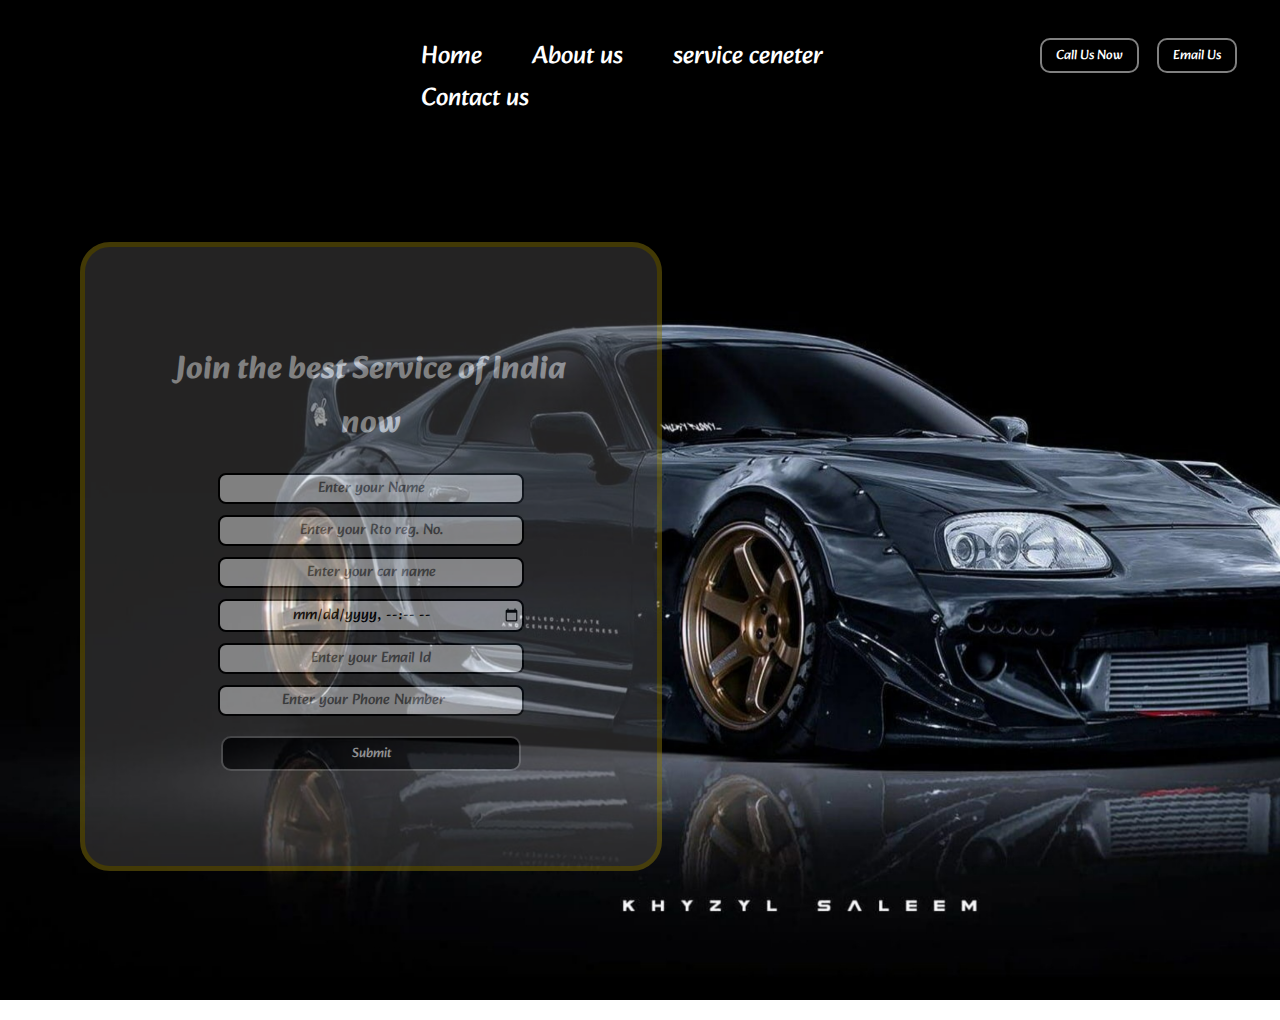
==== index.html @ c38f49a7 "car service website" ====
<!DOCTYPE html>
<html lang="en">

<head>
    <meta charset="UTF-8">
    <meta http-equiv="X-UA-Compatible" content="IE=edge">
    <meta name="viewport" content="width=device-width, initial-scale=1.0">
    <title>JP Supraa Hub</title>
    <link rel="stylesheet" href="css/stylesheet.css">
    <link rel="preconnect" href="https://fonts.googleapis.com">
    <link rel="preconnect" href="https://fonts.gstatic.com" crossorigin>
    <link href="https://fonts.googleapis.com/css2?family=Alkatra&display=swap" rel="stylesheet">

    <style>
        /* CSS Reset */
        body {
            font-family: 'Alkatra', cursive;
            margin: 0px;
            padding: 0px;
            background-image: url('supra.jpg');
            background-repeat: no-repeat;
            height: 1000px;
            background-size: 1600px 1000px;
        }

        .left {
            display: inline-block;
            /* border: 2px solid red; */
            position: absolute;
            left: 34px;
            top: 15px;
        }

        .mid {
            display: block;
            width: 44%;
            margin: 20px auto;
            /* border: 2px solid green; */
        }

        .right {
            display: inline-block;
            /* border: 2px solid yellow; */
            position: absolute;
            right: 34px;
            top: 20px;
        }

        .navbar {
            display: inline-block;
            
        }

        .navbar li {
            display: inline-block;
            font-size: 25px;
        }

        .navbar li a {
            color: white;
            text-decoration: none;
            padding: 34px 23px;
        }

        .navbar li a:hover,
        .navbar li a.active {
            text-decoration: underline;
            color: grey;

        }

        .left img {
            width: 100px;
            border-radius: 50px;

        }

        .left div {
            text-align: center;
            color: white;
            line-height: 19px;
            font-size: 26px;
        }

        .btn {
            font-family: 'Alkatra', cursive;
            display: inline-block;
            margin: 18px 9px;
            color: white;
            background-color: black;
            padding: 4px 14px;
            border: 2px solid grey;
            border-radius: 10px;
            cursor: pointer;
        }

        .btn:hover,
        .btn.active {
            background-color: grey;
        }

        .container {
            border: 5px solid rgb(132, 114, 11);
            background-color: rgb(72, 71, 71);
            opacity: 0.5;
            margin: 106px 80px;
            padding: 75px;
            width: 33%;
            border-radius: 30px;
            color: white;
        }

        .form-group input {
            font-family: 'Alkatra', cursive;
            text-align: center;
            display: block;
            width: 300px;
            padding: 1px;
            border: 2px solid black;
            margin: 11px auto;
            font-size: 15px;
            border-radius: 8px;
        }

        .container h1 {
            text-align: center;
        }

        .container button {
            display: block;
            width: 300px;
            margin: 20px auto;
        }
    </style>
</head>

<body>
    <header class="header">

        <!-- left box for logo   -->
        <div class="left">
            <img src="https://i.pinimg.com/280x280_RS/d9/a4/1b/d9a41ba52b1251c48c656a9f442b0da1.jpg" alt="">
            <div></div>
        </div>
        <!-- mid box for navbar -->
        <div class="mid">
            <ul class="navbar">
                <li><a href="#">Home</a></li>
                <li><a href="#">About us</a></li>
                <li><a href="#">service ceneter</a></li>
                <li><a href="#">Contact us</a></li>
            </ul>
        </div>

        <!-- right box for buttons -->
        <div class="right">
            <button class="btn">Call Us Now</button><button class="btn">Email Us</button>
        </div>
    </header>
    <div class="container">
        <h1>Join the best Service of India now</h1>
        <form action="noaction.php">
            <div class="form-group">
                <input type="text" name="" placeholder="Enter your Name">
            </div>
            <div class="form-group">
                <input type="text" name="" placeholder="Enter your Rto reg. No.">
            </div>
            <div class="form-group">
                <input type="text" name="" placeholder="Enter your car name">
            </div>
            <div class="form-group">
                <input type="datetime-local" placeholder="Book your service time slot">
            </div>
            <div class="form-group">
                <input type="email" name="" placeholder="Enter your Email Id" id="email">
            </div>
            <div class="form-group">
                <input type="number" name="" placeholder="Enter your Phone Number">
            </div>
            <button class="btn">Submit</button>
        </form>
    </div>
</body>

</html>
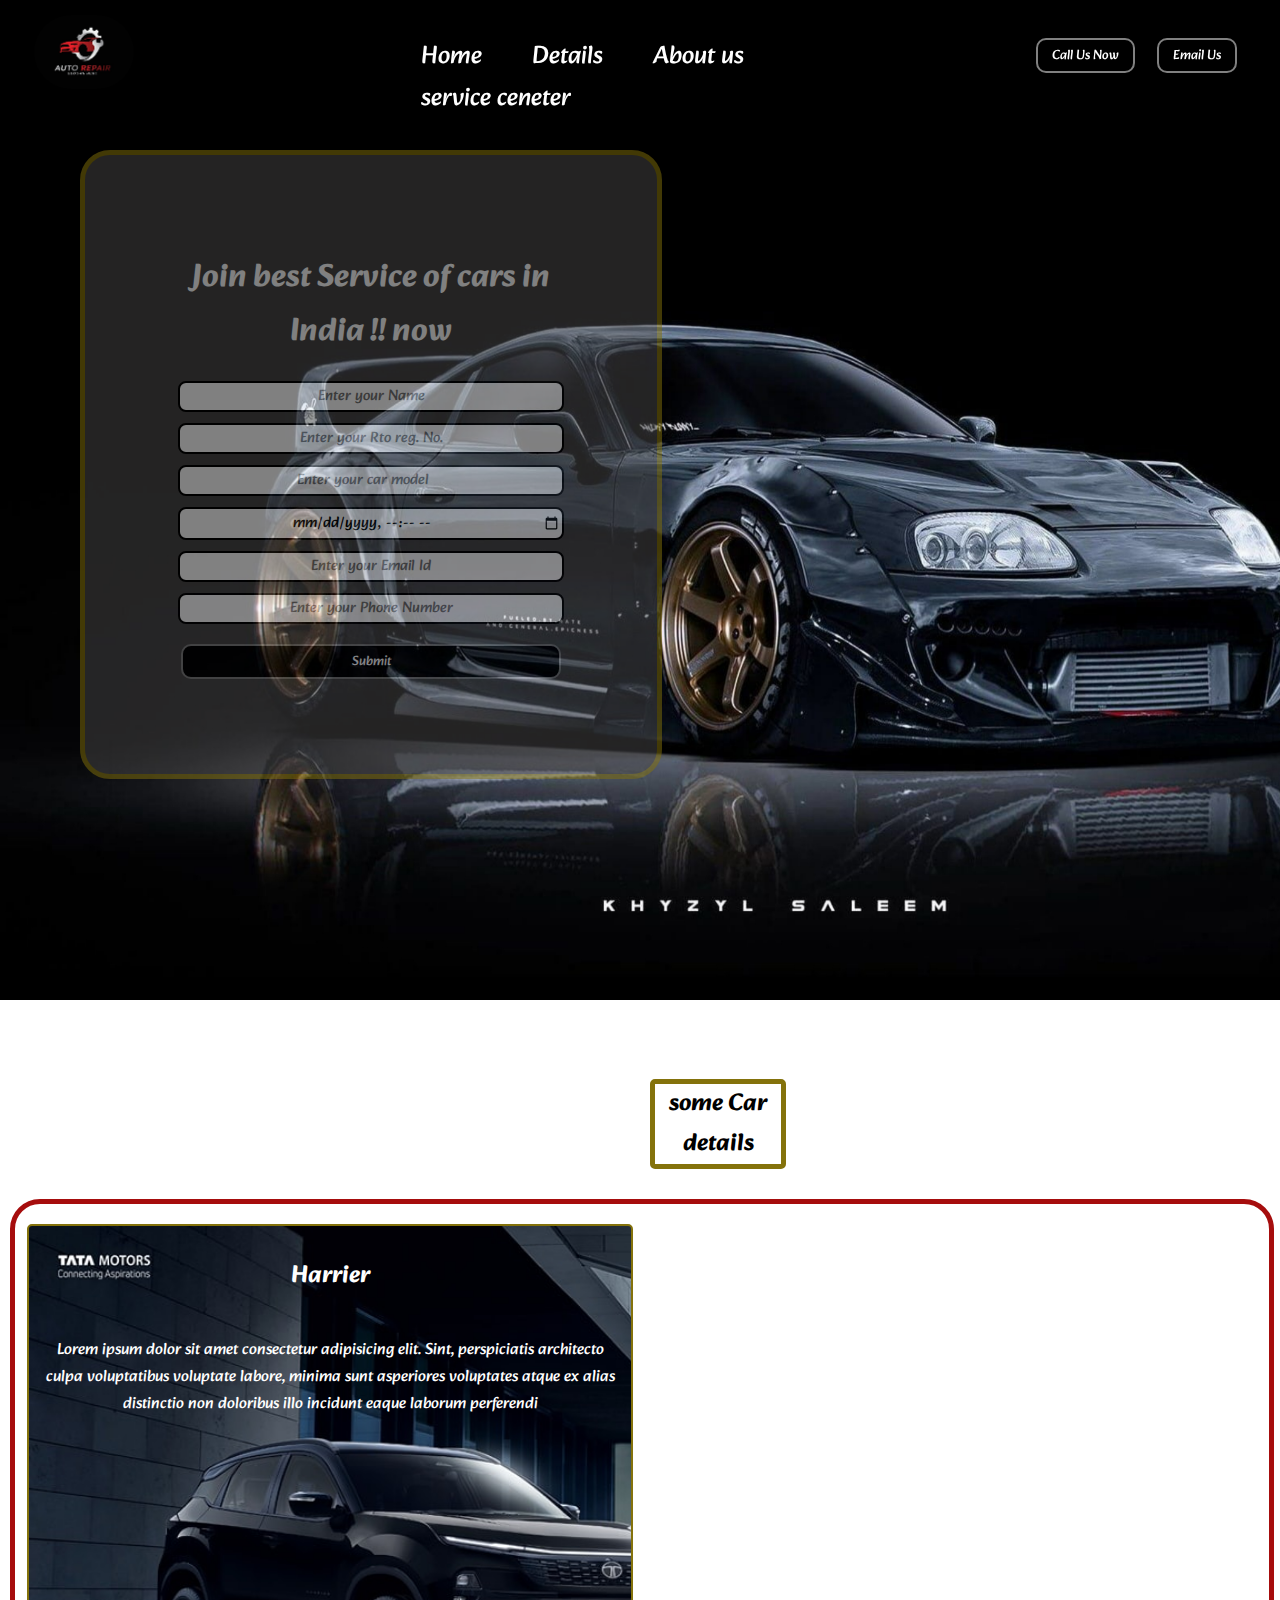
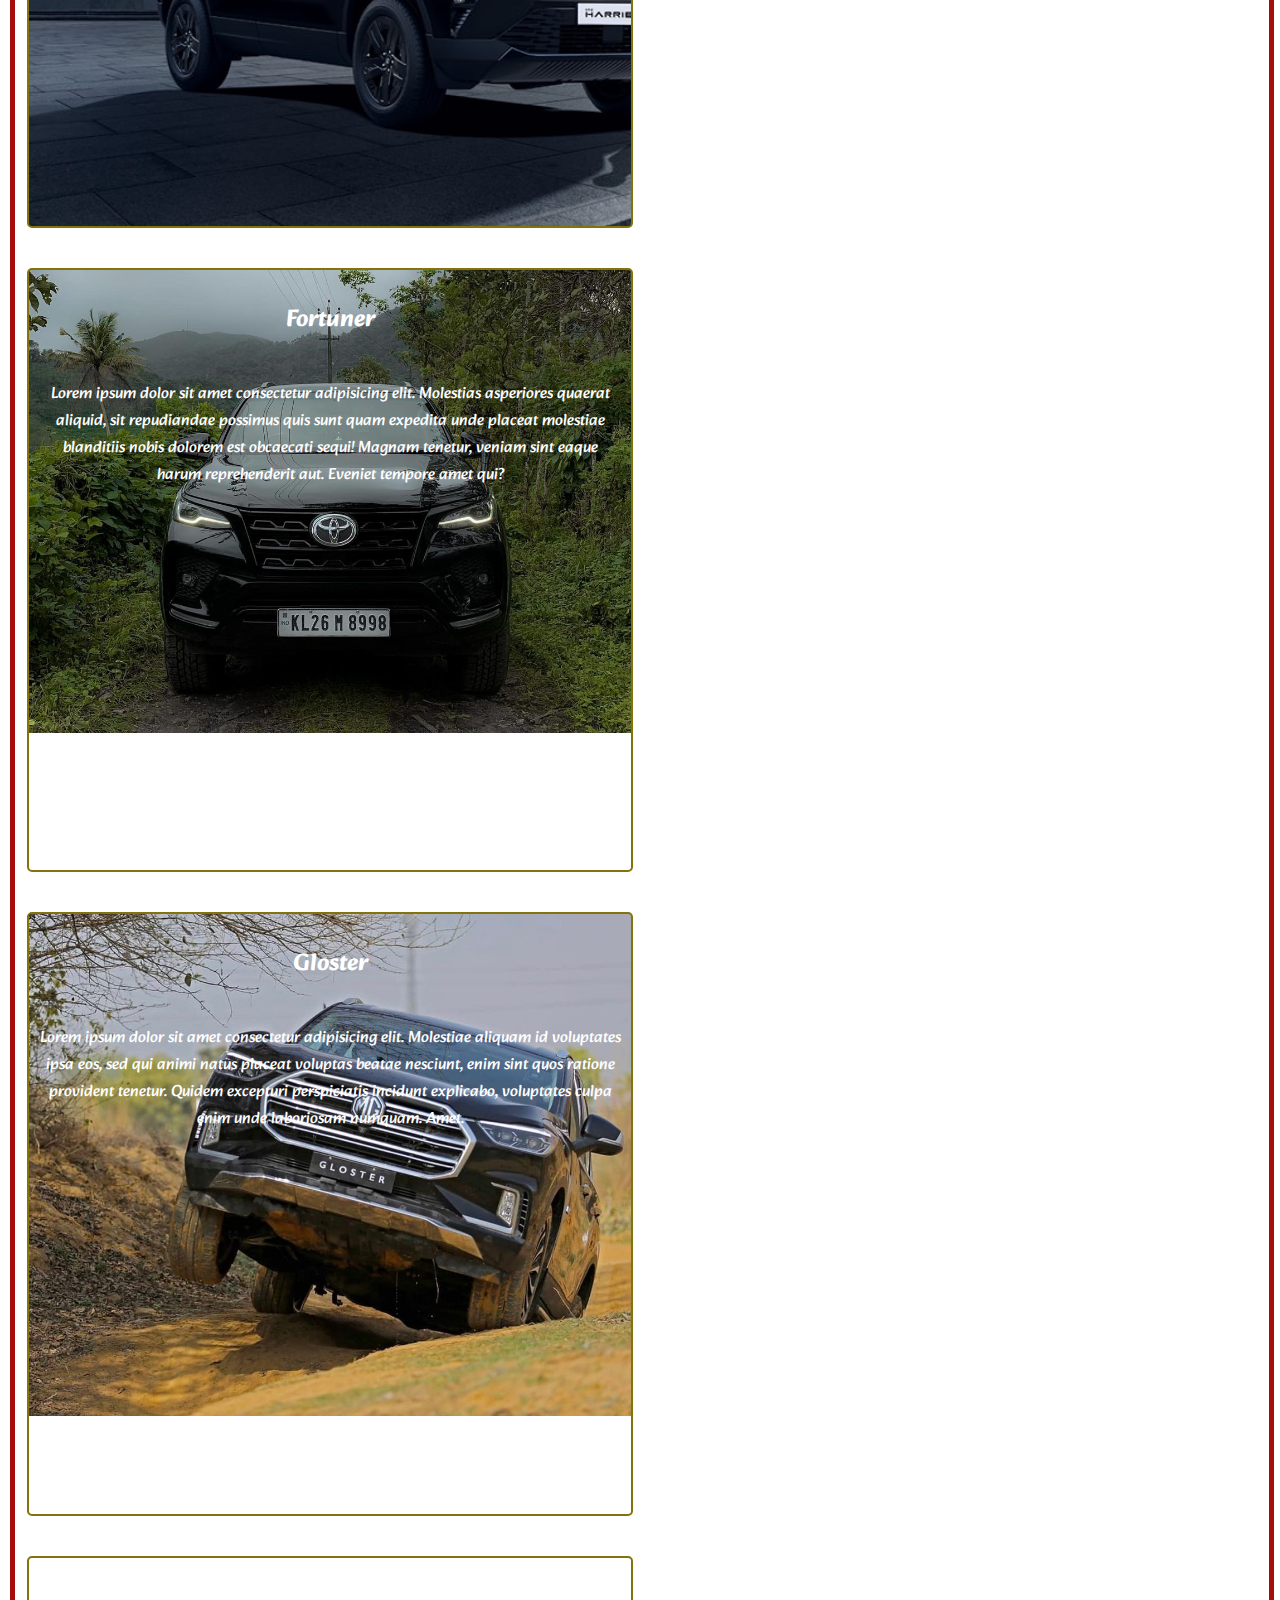
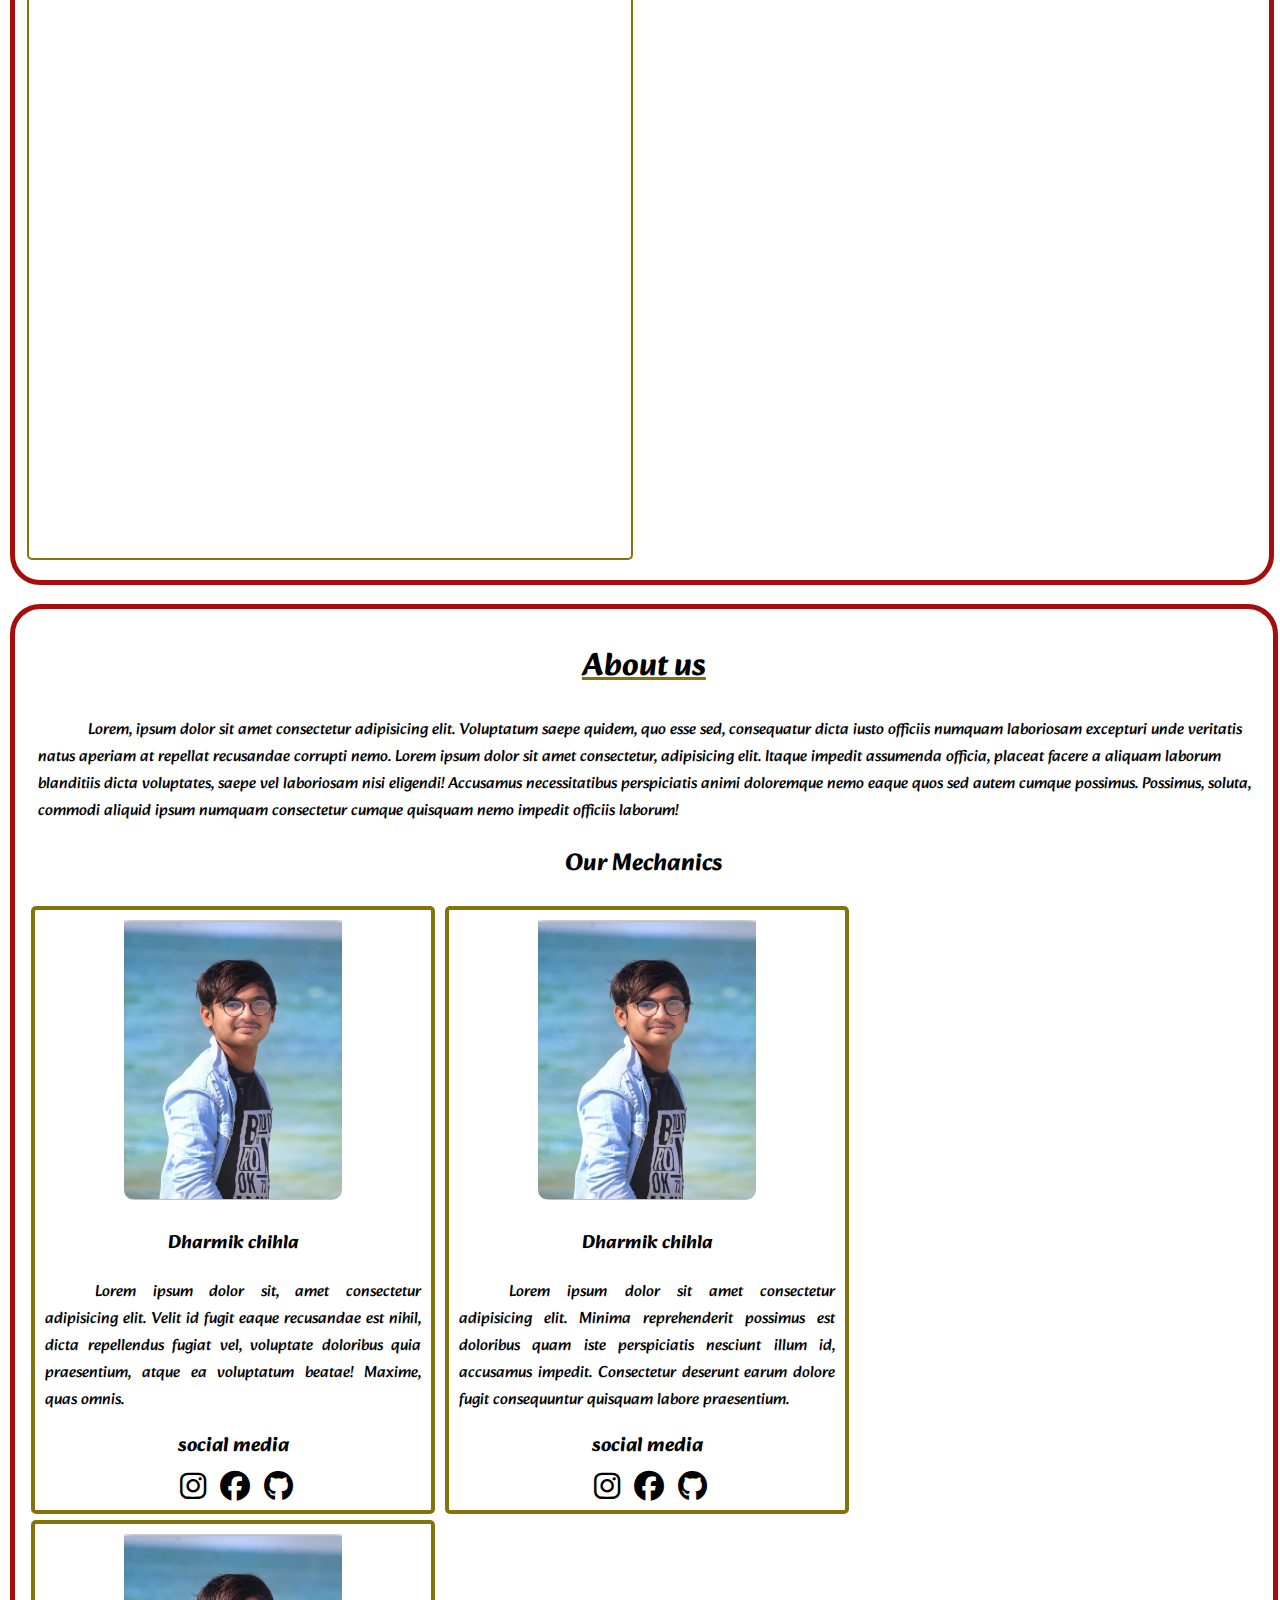
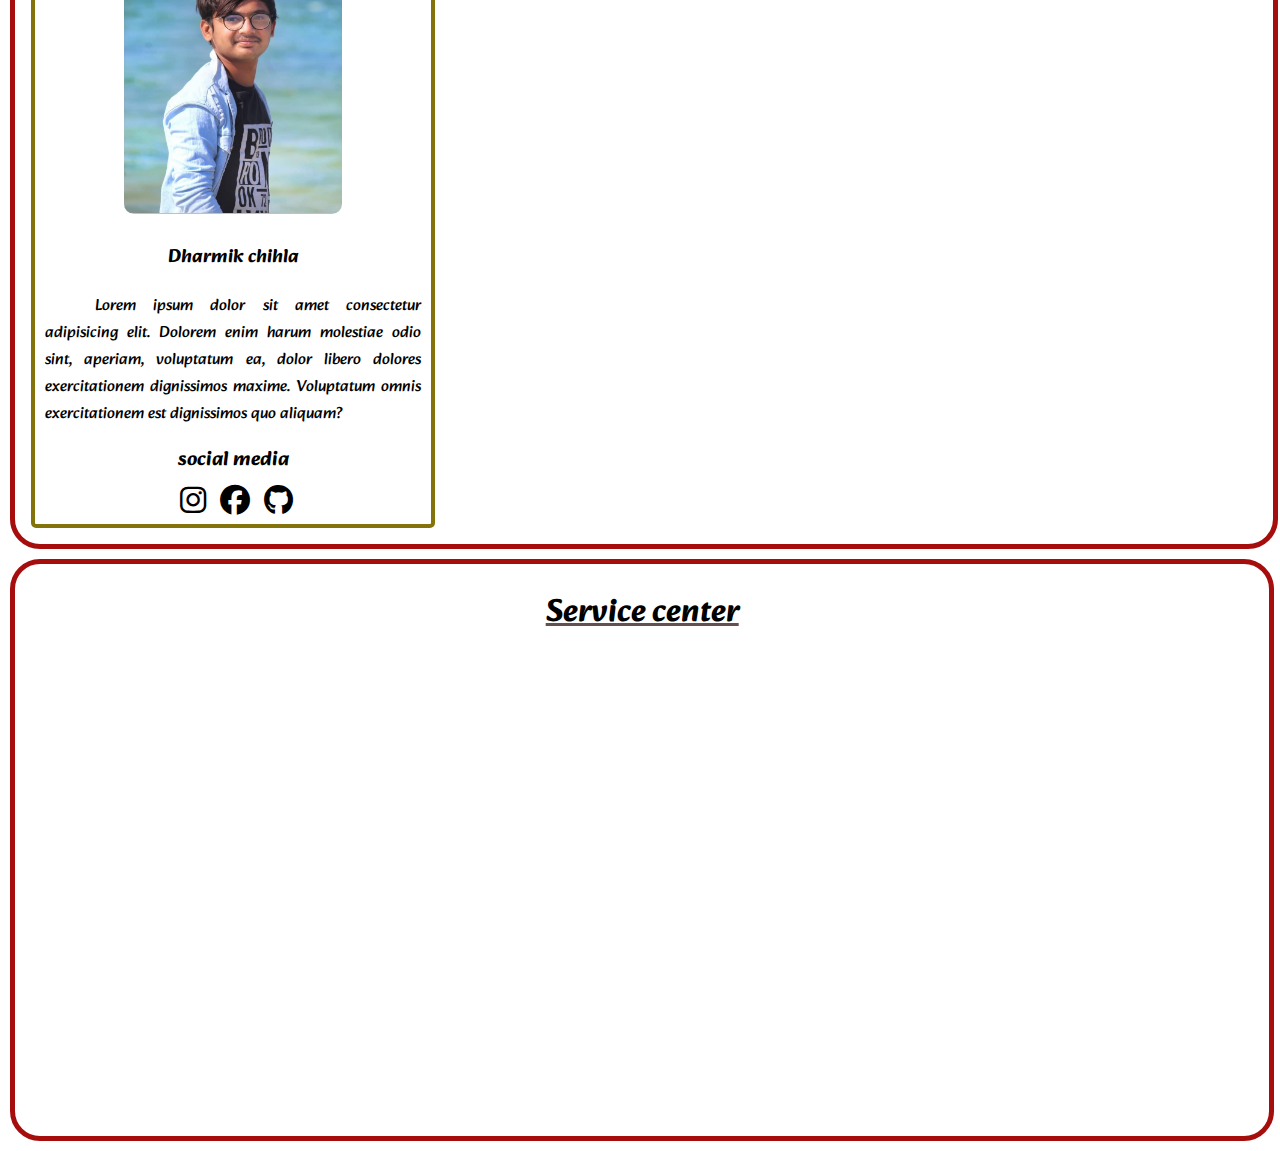
==== commit ae528cf3: "car service web" ====
--- a/index.html
+++ b/index.html
@@ -5,160 +5,45 @@
     <meta charset="UTF-8">
     <meta http-equiv="X-UA-Compatible" content="IE=edge">
     <meta name="viewport" content="width=device-width, initial-scale=1.0">
-    <title>JP Supraa Hub</title>
+    <title>Car service</title>
     <link rel="stylesheet" href="css/stylesheet.css">
     <link rel="preconnect" href="https://fonts.googleapis.com">
     <link rel="preconnect" href="https://fonts.gstatic.com" crossorigin>
     <link href="https://fonts.googleapis.com/css2?family=Alkatra&display=swap" rel="stylesheet">
-
-    <style>
-        /* CSS Reset */
-        body {
-            font-family: 'Alkatra', cursive;
-            margin: 0px;
-            padding: 0px;
-            background-image: url('supra.jpg');
-            background-repeat: no-repeat;
-            height: 1000px;
-            background-size: 1600px 1000px;
-        }
-
-        .left {
-            display: inline-block;
-            /* border: 2px solid red; */
-            position: absolute;
-            left: 34px;
-            top: 15px;
-        }
-
-        .mid {
-            display: block;
-            width: 44%;
-            margin: 20px auto;
-            /* border: 2px solid green; */
-        }
-
-        .right {
-            display: inline-block;
-            /* border: 2px solid yellow; */
-            position: absolute;
-            right: 34px;
-            top: 20px;
-        }
-
-        .navbar {
-            display: inline-block;
-            
-        }
-
-        .navbar li {
-            display: inline-block;
-            font-size: 25px;
-        }
-
-        .navbar li a {
-            color: white;
-            text-decoration: none;
-            padding: 34px 23px;
-        }
-
-        .navbar li a:hover,
-        .navbar li a.active {
-            text-decoration: underline;
-            color: grey;
-
-        }
-
-        .left img {
-            width: 100px;
-            border-radius: 50px;
-
-        }
-
-        .left div {
-            text-align: center;
-            color: white;
-            line-height: 19px;
-            font-size: 26px;
-        }
-
-        .btn {
-            font-family: 'Alkatra', cursive;
-            display: inline-block;
-            margin: 18px 9px;
-            color: white;
-            background-color: black;
-            padding: 4px 14px;
-            border: 2px solid grey;
-            border-radius: 10px;
-            cursor: pointer;
-        }
-
-        .btn:hover,
-        .btn.active {
-            background-color: grey;
-        }
-
-        .container {
-            border: 5px solid rgb(132, 114, 11);
-            background-color: rgb(72, 71, 71);
-            opacity: 0.5;
-            margin: 106px 80px;
-            padding: 75px;
-            width: 33%;
-            border-radius: 30px;
-            color: white;
-        }
-
-        .form-group input {
-            font-family: 'Alkatra', cursive;
-            text-align: center;
-            display: block;
-            width: 300px;
-            padding: 1px;
-            border: 2px solid black;
-            margin: 11px auto;
-            font-size: 15px;
-            border-radius: 8px;
-        }
-
-        .container h1 {
-            text-align: center;
-        }
-
-        .container button {
-            display: block;
-            width: 300px;
-            margin: 20px auto;
-        }
-    </style>
+    <link rel="stylesheet" href="https://cdnjs.cloudflare.com/ajax/libs/font-awesome/6.5.1/css/all.min.css">
+    <link rel="stylesheet" href="style.css">
+    <link rel="stylesheet" href="https://cdnjs.cloudflare.com/ajax/libs/animate.css/4.1.1/animate.min.css" />
 </head>
 
 <body>
-    <header class="header">
+    <div id="satisfaction"></div>
+    <header class="header animate__animated animate__bounceInDown" id="heade">
 
         <!-- left box for logo   -->
-        <div class="left">
-            <img src="https://i.pinimg.com/280x280_RS/d9/a4/1b/d9a41ba52b1251c48c656a9f442b0da1.jpg" alt="">
+        <div class="left" id="header">
+            <img src="logo.png" alt="">
             <div></div>
         </div>
         <!-- mid box for navbar -->
         <div class="mid">
             <ul class="navbar">
-                <li><a href="#">Home</a></li>
-                <li><a href="#">About us</a></li>
-                <li><a href="#">service ceneter</a></li>
-                <li><a href="#">Contact us</a></li>
+                <li><a href="#satisfaction">Home</a></li>
+                <li><a href="#main"></i>Details</a></li>
+                <li><a href="#about">About us</a></li>
+                <li><a href="#service">service ceneter</a></li>
             </ul>
         </div>
 
         <!-- right box for buttons -->
         <div class="right">
-            <button class="btn">Call Us Now</button><button class="btn">Email Us</button>
+            <button class="btn"><a href="callto:9974177873">Call Us Now</a></button>
+            <button class="btn"><a href="mailto:jaydeeppampaniya77@gmail.com">Email Us</a></button>
         </div>
+
     </header>
-    <div class="container">
-        <h1>Join the best Service of India now</h1>
+    <script src="script.js"></script>
+    <div  class="container">
+        <h1 class="animate__animated animate__bounce">Join best Service of cars in India !! now</h1>
         <form action="noaction.php">
             <div class="form-group">
                 <input type="text" name="" placeholder="Enter your Name">
@@ -167,7 +52,7 @@
                 <input type="text" name="" placeholder="Enter your Rto reg. No.">
             </div>
             <div class="form-group">
-                <input type="text" name="" placeholder="Enter your car name">
+                <input type="text" name="" placeholder="Enter your car model    ">
             </div>
             <div class="form-group">
                 <input type="datetime-local" placeholder="Book your service time slot">
@@ -176,11 +61,110 @@
                 <input type="email" name="" placeholder="Enter your Email Id" id="email">
             </div>
             <div class="form-group">
-                <input type="number" name="" placeholder="Enter your Phone Number">
+                <input type="tel" name="telephone" placeholder="Enter your Phone Number">
             </div>
             <button class="btn">Submit</button>
         </form>
     </div>
+    <div class="detail" id="main">
+        <h2>some Car details</h2>
+    </div>
+    <div class="main">
+
+        <div class="part-1 animate__animated animate__fadeInLeft" >
+            <h2 class="harrier">Harrier</h2>
+            <p class="harrier">Lorem ipsum dolor sit amet consectetur adipisicing elit. Sint, perspiciatis architecto
+                culpa voluptatibus voluptate labore, minima sunt asperiores voluptates atque ex alias distinctio non
+                doloribus illo incidunt eaque laborum perferendi</p>
+        </div>
+        <div class="part-2 animate__animated animate__fadeInRight">
+            <h2 class="fortuner">Fortuner</h2>
+            <p class="fortuner">Lorem ipsum dolor sit amet consectetur adipisicing elit. Molestias asperiores quaerat
+                aliquid, sit repudiandae possimus quis sunt quam expedita unde placeat molestiae blanditiis nobis
+                dolorem est obcaecati sequi! Magnam tenetur, veniam sint eaque harum reprehenderit aut. Eveniet tempore
+                amet qui?</p>
+        </div>
+        <div class="part-3 animate__animated animate__fadeInLeft">
+            <h2 class="gloster">Gloster</h2>
+            <p class="gloster">Lorem ipsum dolor sit amet consectetur adipisicing elit. Molestiae aliquam id voluptates
+                ipsa eos, sed qui animi natus placeat voluptas beatae nesciunt, enim sint quos ratione provident
+                tenetur. Quidem excepturi perspiciatis incidunt explicabo, voluptates culpa enim unde laboriosam
+                numquam. Amet.</p>
+        </div>
+        <div class="part-4">
+            <h2 class="defen">DEFENDER</h2>
+            <video src="defender.mp4" autoplay="background-repeat" muted autoplay></video>
+            <div>
+                <p class="defender">Lorem ipsum dolor sit amet consectetur adipisicing elit. Maiores quasi aliquam et
+                    quam possimus delectus earum repellat perspiciatis quas officiis, non libero illo quis dolor beatae
+                    atque distinctio assumenda quisquam a! Accusantium tenetur quod beatae sunt possimus ad aut iure.
+                </p>
+            </div>
+        </div>
+    </div>
+    <div class="about animate__animated animate__fadeInUp" id="about">
+        <h1 class="abouth2">
+            About us
+        </h1>
+        <div class="aboutp">
+            <p>Lorem, ipsum dolor sit amet consectetur adipisicing elit. Voluptatum saepe quidem, quo esse sed,
+                consequatur dicta iusto officiis numquam laboriosam excepturi unde veritatis natus aperiam at repellat
+                recusandae corrupti nemo. Lorem ipsum dolor sit amet consectetur, adipisicing elit. Itaque impedit
+                assumenda officia, placeat facere a aliquam laborum blanditiis dicta voluptates, saepe vel laboriosam
+                nisi eligendi! Accusamus necessitatibus perspiciatis animi doloremque nemo eaque quos sed autem cumque
+                possimus. Possimus, soluta, commodi aliquid ipsum numquam consectetur cumque quisquam nemo impedit
+                officiis laborum!</p>
+        </div>
+        <h2>Our Mechanics</h2>
+        <div>
+            <div class="section">
+                <img src="dharmik.jpg" alt="our machanics">
+                <h3>Dharmik chihla</h3>
+                <p>Lorem ipsum dolor sit, amet consectetur adipisicing elit. Velit id fugit eaque recusandae est nihil,
+                    dicta repellendus fugiat vel, voluptate doloribus quia praesentium, atque ea voluptatum beatae!
+                    Maxime, quas omnis.</p>
+                <span><strong>social media</strong></span>
+                <div class="social">
+                    <a href="#" class="insta"><i class="fa-brands fa-instagram"></i></a>
+                    <a href="#" class="face"><i class="fa-brands fa-facebook"></i></a>
+                    <a href="#" class="git"><i class="fa-brands fa-github"></i></a>
+                </div>
+            </div>
+            <div class="section">
+                <img src="dharmik.jpg" alt="our machanics">
+                <h3>Dharmik chihla</h3>
+                <p>Lorem ipsum dolor sit amet consectetur adipisicing elit. Minima reprehenderit possimus est doloribus
+                    quam iste perspiciatis nesciunt illum id, accusamus impedit. Consectetur deserunt earum dolore fugit
+                    consequuntur quisquam labore praesentium.</p>
+                <span><strong>social media</strong></span>
+                <div class="social">
+                    <a href="#" class="insta"><i class="fa-brands fa-instagram"></i></a>
+                    <a href="#" class="face"><i class="fa-brands fa-facebook"></i></a>
+                    <a href="#" class="git"><i class="fa-brands fa-github"></i></a>
+                </div>
+            </div>
+            <div class="section">
+                <img src="dharmik.jpg" alt="our machanics">
+                <h3>Dharmik chihla</h3>
+                <p>Lorem ipsum dolor sit amet consectetur adipisicing elit. Dolorem enim harum molestiae odio sint,
+                    aperiam, voluptatum ea, dolor libero dolores exercitationem dignissimos maxime. Voluptatum omnis
+                    exercitationem est dignissimos quo aliquam?</p>
+                <span><strong>social media</strong></span>
+                <div class="social">
+                    <a href="#" class="insta"><i class="fa-brands fa-instagram"></i></a>
+                    <a href="#" class="face"><i class="fa-brands fa-facebook"></i></a>
+                    <a href="#" class="git"><i class="fa-brands fa-github"></i></a>
+                </div>
+            </div>
+        </div>
+    </div>
+    <div class="service" id="service">
+        <h1>Service center</h1>
+        <p><iframe
+                src="https://www.google.com/maps/embed?pb=!1m16!1m12!1m3!1d76586.37738832564!2d72.51653404719885!3d23.03219275289249!2m3!1f0!2f0!3f0!3m2!1i1024!2i768!4f13.1!2m1!1s%20car%20service%20Ahmedabad!5e0!3m2!1sen!2sin!4v1705427079077!5m2!1sen!2sin"
+                width="600" height="450" style="border:0;" allowfullscreen="" loading="lazy"
+                referrerpolicy="no-referrer-when-downgrade"></iframe></p>
+    </div>
 </body>
 
 </html>--- a/style.css
+++ b/style.css
@@ -0,0 +1,331 @@
+body {
+    font-family: 'Alkatra', cursive;
+    margin: 0px;
+    padding: 0px;
+    background-image: url('supra.jpg');
+    background-repeat: no-repeat;
+    box-sizing: border-box;
+    background-size: 1550px 1000px;
+    
+}
+
+.header {
+    position: fixed;
+    width: 100%;
+    top: 5px;
+    border-radius: 10px;
+    background-color: transparent;
+    transition: background-color 0.3s ease;
+    z-index: 1000;
+    height: 95px;
+    opacity: 1;
+}
+
+.left {
+    display: inline-block;
+    /* border: 2px solid red; */
+    position: absolute;
+    left: 34px;
+    top: 10px;
+}
+
+.mid {
+    display: block;
+    width: 44%;
+    margin: 15px auto;
+    /* border: 2px solid green; */
+}
+
+.right {
+    display: inline-block;
+    /* border: 2px solid yellow; */
+    position: absolute;
+    right: 34px;
+    top: 15px;
+}
+
+.navbar {
+    display: inline-block;
+
+}
+
+.navbar li {
+    display: inline-block;
+    font-size: 25px;
+}
+
+.navbar li a {
+    color: white;
+    text-decoration: none;
+    padding: 34px 23px;
+}
+
+
+.navbar li a:hover,
+.navbar li a:active {
+    text-decoration: underline;
+    color: grey;
+
+}
+
+.left img {
+    width: 100px;
+    border-radius: 50px;
+
+}
+
+.left div {
+    text-align: center;
+    color: white;
+    line-height: 19px;
+    font-size: 26px;
+}
+
+.btn {
+    font-family: 'Alkatra', cursive;
+    display: inline-block;
+    margin: 18px 9px;
+    color: white;
+    background-color: black;
+    padding: 4px 14px;
+    border: 2px solid grey;
+    border-radius: 10px;
+    cursor: pointer;
+}
+
+.btn a {
+    text-decoration: none;
+    color: white;
+}
+
+.btn:hover,
+.btn.active {
+    background-color: grey;
+}
+
+.container {
+    border: 5px solid rgb(132, 114, 11);
+    background-color: rgb(72, 71, 71);
+    opacity: 0.5;
+    margin: 150px 80px;
+    padding: 75px;
+    width: 33%;
+    border-radius: 30px;
+    color: white;
+}
+
+.form-group input {
+    font-family: 'Alkatra', cursive;
+    text-align: center;
+    display: block;
+    width: 90%;
+    padding: 1px;
+    border: 2px solid black;
+    margin: 11px auto;
+    font-size: 15px;
+    border-radius: 8px;
+}
+
+.container h1 {
+    text-align: center;
+}
+
+.container button {
+    display: block;
+    width: 90%;
+    margin: 20px auto;
+}
+
+.detail {
+    align-items: center;
+    margin-top: 300px;
+    display: block;
+    /* width: 99%; */
+    margin-left: 650px;
+}
+
+.detail h2 {
+    text-align: center;
+    width: 20%;
+    border: 5px solid rgb(132, 114, 11);
+    border-radius: 5px;
+}
+
+.main {
+    width: 98%;
+    margin-top: 10px;
+    display: inline-block;
+    border: 5px solid rgb(166, 13, 13);
+    border-radius: 30px;
+    margin-left: 10px;
+
+}
+
+.part-1 {
+    width: 48%;
+    float: left;
+    margin: 20px 12px;
+    border: 2px solid rgb(132, 114, 11);
+    border-radius: 5px;
+    background-image: url('harrier.jpg');
+    background-repeat: no-repeat;
+    background-size: cover;
+    height: 600px;
+
+}
+
+.part-1 .harrier {
+    color: white;
+    text-align: center;
+    padding: 10px;
+}
+
+.part-2 {
+    width: 48%;
+    float: left;
+    margin: 20px 12px;
+    border: 2px solid rgb(132, 114, 11);
+    border-radius: 5px;
+    background-image: url('fortuner.jpg');
+    background-position: 0px -290px;
+    background-size: cover;
+
+    background-repeat: no-repeat;
+    height: 600px;
+
+}
+
+.part-2 .fortuner {
+    color: white;
+    text-align: center;
+    padding: 10px;
+}
+
+.part-3 {
+    width: 48%;
+    float: left;
+    margin: 20px 12px;
+    border: 2px solid rgb(132, 114, 11);
+    border-radius: 5px;
+    background-image: url('gloster.jpg');
+    background-position: 0px -100px;
+    background-size: cover;
+    background-repeat: no-repeat;
+    height: 600px;
+
+}
+
+.part-3 .gloster {
+    color: white;
+    text-align: center;
+    padding: 10px;
+}
+
+.part-4 {
+    /* position: relative; */
+    width: 48%;
+    float: left;
+    margin: 20px 12px;
+    border: 2px solid rgb(132, 114, 11);
+    border-radius: 5px;
+
+    height: 600px;
+
+}
+
+.part-4 h2 {
+    position: absolute;
+    color: white;
+    margin-left: 300px;
+    padding: 10px;
+
+}
+
+.main .part-4 div .defender {
+
+    z-index: 1;
+    color: white;
+    margin-top: 110px;
+    text-align: center;
+}
+
+video {
+    position: absolute;
+    width: 47%;
+    z-index: -1;
+    opacity: 0.9;
+}
+.about{
+    width: 96.7%;
+    border: 5px solid rgb(166, 13, 13);
+    margin: 10px 10px;
+    border-radius: 30px;
+    padding: 10px;
+}
+.about h1{
+    text-align: center;
+    text-decoration: underline;
+    text-decoration-color: rgb(132, 114, 11);
+}
+.about .aboutp{
+     width: 100%;
+    justify-content: center;
+    text-indent: 50px;
+    display: block;
+    padding: 0px 10px;
+}
+.about h2{
+    text-align: center;
+}
+.about div{
+    width: 100%;
+    margin: 3px;
+}
+.about div .section{
+    border: 4px solid rgb(132, 114, 11);
+    display: inline-block;
+    width: 32%;
+    text-align: center;
+    border-radius: 5px;
+    height: 600px;
+}
+.about div .section p{
+    text-align: justify;
+    text-indent: 50px;
+    padding-left: 10px;
+    padding-right: 10px;
+
+}
+.about div .section img{
+    width: 55%;
+    height: 280px;
+    padding-top: 10px;
+    border-radius: 10px;
+}
+.social a i{
+    color: black;
+    font-size: 30px;
+    padding: 5px;
+}
+span{
+    font-size: 20px;
+}
+.social a i:hover{
+    color: rgb(132, 114, 11);
+}
+
+.service{
+    width: 98%;
+    border: 5px solid rgb(166, 13, 13);
+    margin: 10px 10px;
+    border-radius: 30px;
+}
+.service h1{
+    text-align: center;
+    text-decoration: underline;
+    text-decoration-color: rgb(99, 81, 81);
+}
+.service p{
+    text-align: center;
+    display: block;
+}